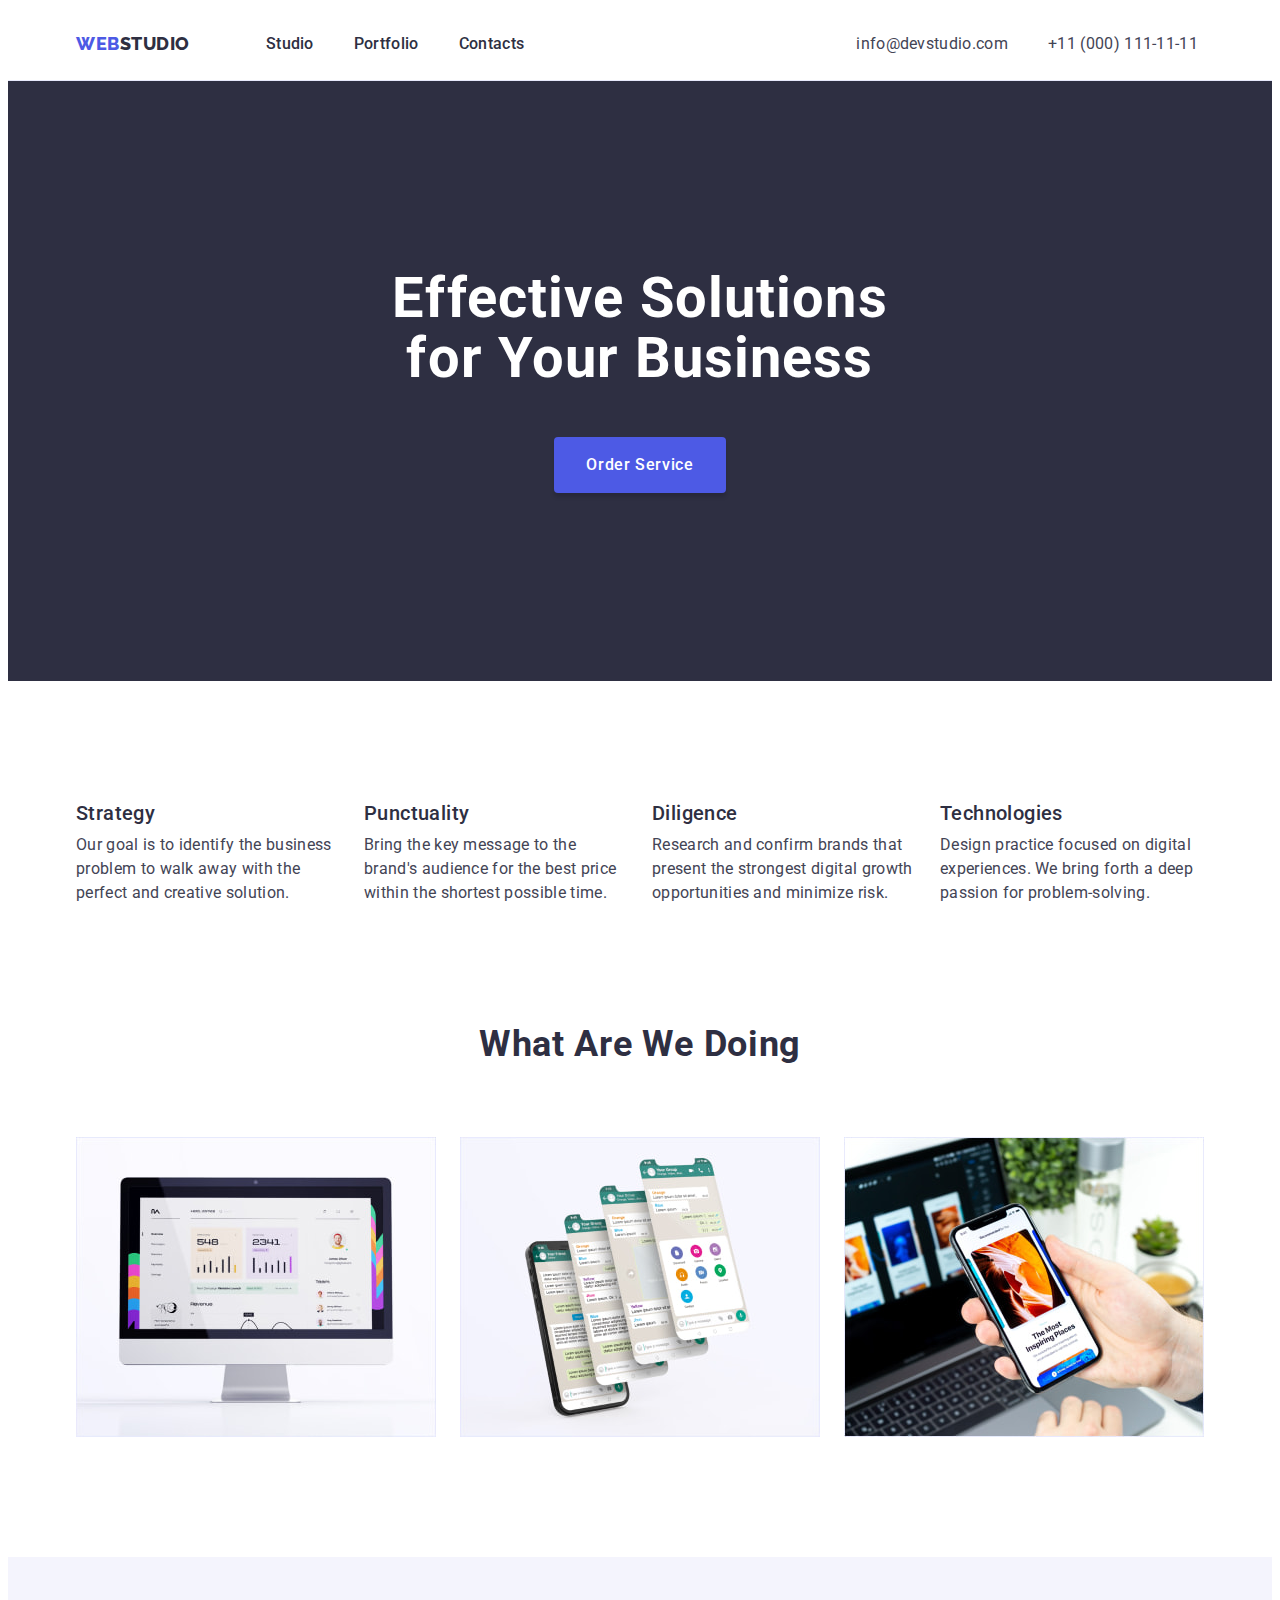
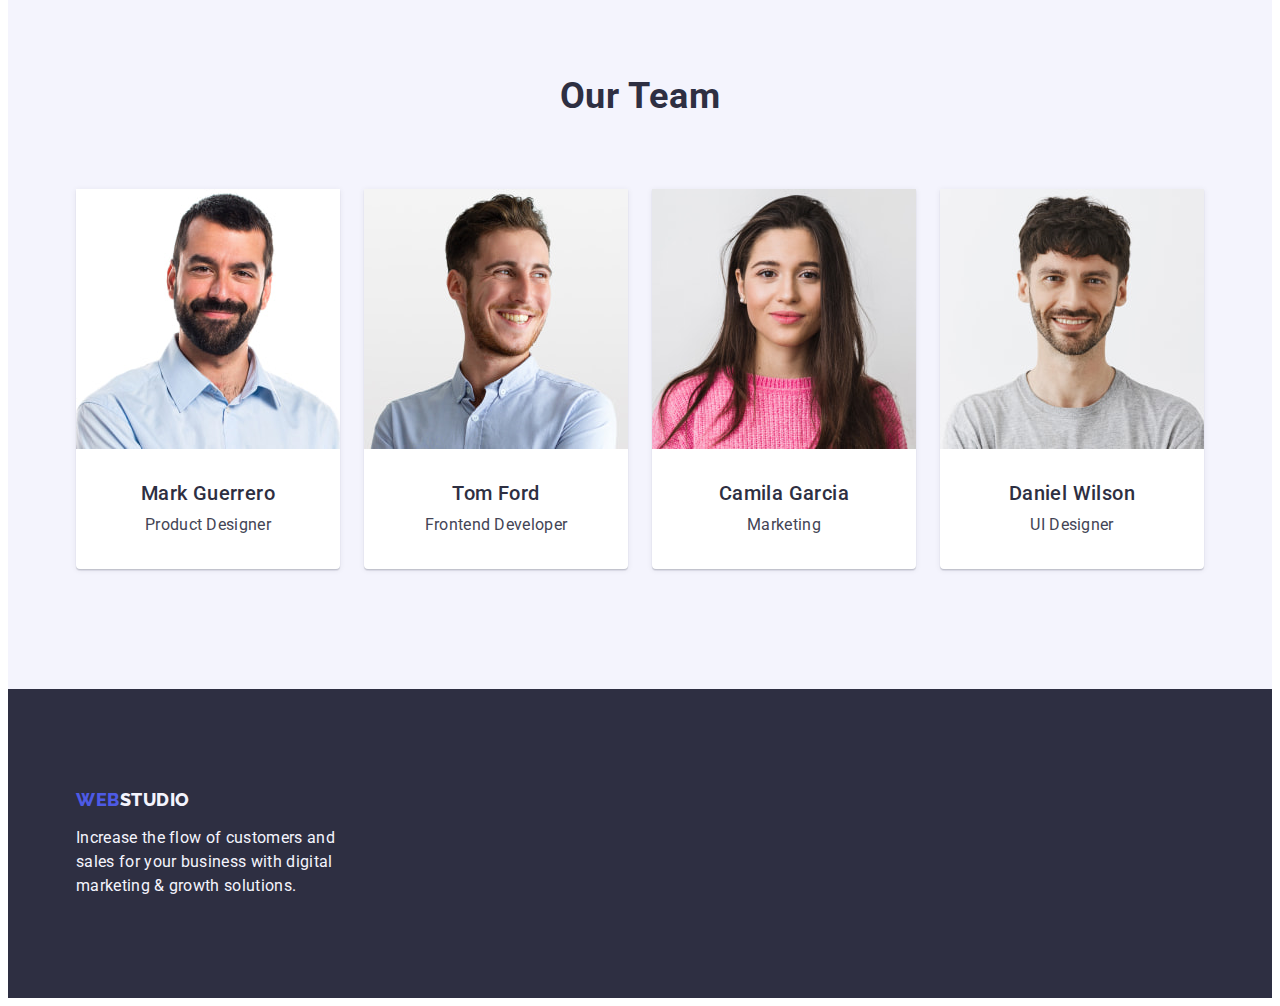
==== index.html @ 7fe871c6 "Initial commit" ====
<!DOCTYPE html>
<html lang="en">
  <head>
    <meta charset="UTF-8" />
    <meta http-equiv="X-UA-Compatible" content="IE=edge" />
    <meta name="viewport" content="width=device-width, initial-scale=1.0" />
    <title>Document</title>
    <!--Styles Fonts-->
    <link rel="preconnect" href="https://fonts.googleapis.com" />
    <link rel="preconnect" href="https://fonts.gstatic.com" crossorigin />
    <link
      href="https://fonts.googleapis.com/css2?family=Raleway:wght@800&family=Roboto:wght@400;500;700;900&display=swap"
      rel="stylesheet"
    />
    <!-- Normolize -->
    <link rel="stylesheet" href="https://cdnjs.cloudflare.com/ajax/libs/modern-normalize/1.1.0/modern-normalize.min.css" integrity="sha512-wpPYUAdjBVSE4KJnH1VR1HeZfpl1ub8YT/NKx4PuQ5NmX2tKuGu6U/JRp5y+Y8XG2tV+wKQpNHVUX03MfMFn9Q==" crossorigin="anonymous" referrerpolicy="no-referrer" />
    <!--Styles proect-->
    <link rel="stylesheet" href="./css/styles.css" />
  </head>
  <body>
    <!--Header section-->
    <header class="header">
      <div class="header-container container">
        <nav class="header-nav">
          <a class="logo-link link" href="./index.html">Web<span class="web-logo">Studio</span></a>
          <ul class="header-nav-list list">
            <li class="header-nav-iteam">
              <a class="header-link link" href="./index.html">Studio</a></li
            >
            <li class="header-nav-iteam">
              <a class="header-link link" href="./portfolio.html">Portfolio</a></li
            >
            <li class="header-nav-iteam">
              <a class="header-link link" href="">Contacts</a></li>
          </ul>
        </nav>
        <address class="header-address">
          <ul class="header-add-list list">
            <li class="header-add-link">
              <a class="header-add-mail link" href="mailto:info@devstudio.com">info@devstudio.com</a></li
            >
            <li class="header-add-link">
              <a class="header-add-mail link" href="tel:+110001111111">+11 (000) 111-11-11</a></li
            >
          </ul>
        </address>
      </div>
    </header>
    <main>
      <!--Hero section-->
      <section class="hero-st">
        <div class="hero-container container">
          <h1 class="hero-title">Effective Solutions for Your Business</h1>
          <button type="button" class="hero-btn">Order Service</button>
        </div>
      </section>
      <!--About section-->
      <section class="about">
        <div class="abaut-container container">
          <h2 class="about-title" hidden>section2</h2>
          <ul class="about-list list">
            <li class="about-list-iteam">
              <h3 class="about-title-main">Strategy</h3>
              <p class="about-tx"
                >Our goal is to identify the business problem to walk away with the perfect and
                creative solution.</p
              >
            </li>
            <li class="about-list-iteam">
              <h3 class="about-title-main">Punctuality</h3>
              <p class="about-tx"
                >Bring the key message to the brand's audience for the best price within the shortest
                possible time.</p
              >
            </li>
            <li class="about-list-iteam">
              <h3 class="about-title-main">Diligence</h3>
              <p class="about-tx"
                >Research and confirm brands that present the strongest digital growth opportunities
                and minimize risk.</p
              >
            </li>
            <li class="about-list-iteam">
              <h3 class="about-title-main">Technologies</h3>
              <p class="about-tx"
                >Design practice focused on digital experiences. We bring forth a deep passion for
                problem-solving.</p
              >
            </li>
          </ul>
        </div>
      </section>
      <!--Portfolio-->
      <section class="portfolio">
        <div class="portfolio-container container">
          <h2 class="portfolio-title">What are we doing</h2>
          <ul class="portfolio-list list">
            <li class="portfolio-list-iteam">
              <img
                class="portfolio-img"
                src="./images/whatarewedoing/img1.jpg"
                alt="desctop"
                width="360"
                height="300"
              />
            </li>
            <li class="portfolio-list-iteam">
              <img
                class="portfolio-img"
                src="./images/whatarewedoing/img2.jpg"
                alt="application"
                width="360"
                height="300"
              />
            </li>
            <li class="portfolio-list-iteam">
              <img
                class="portfolio-img"
                src="./images/whatarewedoing/img3.jpg"
                alt="smartphone"
                width="360"
                height="300"
              />
            </li>
          </ul>
        </div>
      </section>
      <!--Our Team section-->
      <section class="team">
        <div class="team-container container">
          <h2 class="team-title">Our Team</h2>
          <ul class="team-list list">
            <li class="team-list-iteam">
              <img
                class="team-img"
                src="./images/team/img1.jpg"
                alt="Product-Designer"
                width="264"
                height="260"
              />
              <div class="card-content">
                <h3 class="team-name">Mark Guerrero</h3>
                <p class="team-tx">Product Designer</p>
              </div>
            </li>
            <li class="team-list-iteam">
              <img
                class="team-img"
                src="./images/team/img2.jpg"
                alt="Frontend-Developer"
                width="264"
                height="260"
              />
              <div class="card-content">
                <h3 class="team-name">Tom Ford</h3>
                <p class="team-tx">Frontend Developer</p>
              </div>
            </li>
            <li class="team-list-iteam">
              <img
                class="team-img"
                src="./images/team/img3.jpg"
                alt="Marketing"
                width="264"
                height="260"
              />
              <div class="card-content">
                <h3 class="team-name">Camila Garcia</h3>
                <p class="team-tx">Marketing</p>
              </div>
            </li>
            <li class="team-list-iteam">
              <img
                class="team-img"
                src="./images/team/img4.jpg"
                alt="UI-Designer"
                width="264"
                height="260"
              />
              <div class="card-content">
                <h3 class="team-name">Daniel Wilson</h3>
                <p class="team-tx">UI Designer</p>
              </div>
            </li>
          </ul>
        </div>
      </section>
    </main>
    <!--Footer section-->
    <footer class="footer">
      <div class="footer-container container">
        <a class="logo-link-footer link " href="./index.html">Web<span class="footer-logo">Studio</span></a>
        <p class="footer-tx"
          >Increase the flow of customers and sales for your business with digital marketing & growth solutions.</p
        >
      </div>
    </footer>
  </body>
</html>
---- css/styles.css ----
:root {
    /* Color */
    --main-txt-cl: #434455;
    --background-cl: #FFFFFF;
    --link-cl: #2E2F42;
    --color-cloud: #f4f4fd;
    --logo-cl: #4D5AE5;
    --activ-cl: #404bbf;
    --hero-cl: #FFFFFF;
    /* Fonts */
    --main-ft: Roboto, sans-serif;
    --second-ft: Raleway, sans-serif;
}

/**
  |============================
  | Base style
  |============================
*/

html {
    box-sizing: border-box;
}

*,
*::before,
*::after {
  box-sizing: inherit;
}

body {
    font-family: var(--main-ft);
    font-size: 16px;
    line-height: 1.5;
    letter-spacing: 0.2em;
    color: var(--main-txt-cl);
    background-color: var(--background-cl);
}

/* reset start */

h1,h2,h3,h4,h5,h6,p {
    margin: 0;
}

img {
    display: block;
}

.link {
    text-decoration: none;
}
.list {
    list-style: none;
    padding: 0;
    margin: 0;
}
button {
    cursor: pointer;
}

.container {
    width: 1158px;
    padding-left: 15px;
    padding-right: 15px;
    margin: 0 auto;
}
/**
  |============================
  | Header
  |============================
*/

.header {
    background-color: #FFFFFF;
    border-bottom: 1px solid #e7e9fc;
}
.logo-link {
    font-family: var(--second-ft);
    font-style: normal;
    font-weight: 800;
    font-size: 18px;
    line-height: 1.17;
    align-items: center;
    letter-spacing: 0.03em;
    text-transform: uppercase;
    color: var(--logo-cl);
    margin-right: 76px;
}

.web-logo {
    font-family: var(--second-ft);
    font-style: normal;
    font-weight: 800;
    font-size: 18px;
    line-height: 1.17;
    align-items: center;
    letter-spacing: 0.03em;
    text-transform: uppercase;
    color: var(--link-cl);
}

.header-nav {
    display: flex;
    align-items: center;
}

.header-nav-list {
    display: flex;
    align-items: center;
    margin-right: 332px;
}

.header-link {
    font-family: var(--main-ft);
    font-style: normal;
    font-weight: 500;
    font-size: 16px;
    line-height: 1.5;
    letter-spacing: 0.02em;
    color: var(--link-cl);
    display: flex;
    padding-top: 24px;
    padding-bottom: 24px;
}

.header-address {
    font-style: normal;
}

.header-link:hover,
.header-link:focus {
    color: var(--activ-cl);
}

.header-add-mail {
    font-style: normal;
    font-weight: 400;
    font-size: 16px;
    letter-spacing: 0.02em;
    line-height: 1.5;
    color: var(--main-txt-cl);
}

.header-add-mail:hover,
.header-add-mail:focus {
    color: var(--activ-cl);
}

.header-container {
    display: flex;
    align-items: center;
}

.header-add-list {
    display: flex;
    margin: 0px;
    padding: 0px;
}

.header-nav-list .header-nav-iteam:not(:last-child) {
    margin-right: 40px;
}
.header-add-list .header-add-link:not(:last-child) {
    margin-right: 40px;
  }
/**
  |============================
  | Hero
  |============================
*/

.hero-st {
    background-color: var(--link-cl);
    height: 600px;
    margin: 0px;
    padding-top: 188px;
    padding-bottom: 188px;
}

.hero-title {
    font-size: 56px;
    line-height: 1.07;
    text-align: center;
    letter-spacing: 0.02em;
    color: var(--hero-cl);

    max-width: 496px;
    margin-top: 0px;
    margin-right: auto;
    margin-bottom: 48px;
    margin-left: auto;
}

.hero-btn {
    background-color: var(--logo-cl);
    font-family: var(--main-ft);
    font-weight: 500;
    font-size: 16px;
    line-height: 1.5;
    letter-spacing: 0.04em;
    color: var(--hero-cl);
    cursor: pointer;

    display: block;
    min-width: 169px;
    padding: 16px 32px;
    box-shadow: 0px 4px 4px rgba(0, 0, 0, 0.15);
    border-radius: 4px;
    border: none;
    margin-right: auto;
    margin-left: auto;
}

.hero-btn:hover,
.hero-btn:focus {
    color: var(--hero-cl);
    background-color: var(--activ-cl);
}

/**
  |============================
  | About
  |============================
*/

.about {
    padding-top: 120px;
    padding-bottom: 120px;
}
.about-list {
    display: flex;
    margin-top: 0px;
    margin-bottom: 0px;
    padding: 0px;
}
.about-list-iteam {
    width: 264px;
}
.about-list-iteam:not(:last-child) {
    margin-right: 24px;
}
.about-title-main {
    font-weight: 500;
    font-size: 20px;
    line-height: 1.2;
    letter-spacing: 0.02em;
    color: var(--link-cl);
    margin-bottom: 8px
}

.about-tx {
    line-height: 1.5;
    letter-spacing: 0.02em;
}

/**
  |============================
  | Portfolio
  |============================
*/

.portfolio {
    padding-bottom: 120px;
}

.portfolio-list {
    display: flex;
}

.portfolio-title {
    font-size: 36px;
    line-height: 1.11;
    text-align: center;
    letter-spacing: 0.02em;
    color: var(--link-cl);
    text-transform: capitalize;

    margin-right: auto;
    margin-bottom: 72px;
    margin-left: auto;
}

.portfolio-list .portfolio-list-iteam:not(:last-child) {
    margin-right: 24px;
  }

/**
  |============================
  | Team
  |============================
*/

.team {
    background-color: var(--color-cloud);
    padding-top: 120px;
    padding-bottom: 120px;
}

.team-list {
    display: flex;
}
.team-title {
    font-size: 36px;
    line-height: 1.11;
    text-align: center;
    letter-spacing: 0.02em;
    text-transform: capitalize;
    color: var(--link-cl);
    margin-right: auto;
    margin-bottom: 72px;
    margin-left: auto;
}

.team-list-iteam {
    background-color: var(--background-cl);
    width: 264px;
    box-shadow: 0px 1px 6px rgba(46, 47, 66, 0.08), 0px 1px 1px rgba(46, 47, 66, 0.16), 0px 2px 1px rgba(46, 47, 66, 0.08);
    border-radius: 0px 0px 4px 4px;
}

.team-list .team-list-iteam:not(:last-child) {
    margin-right: 24px;
  }

.team-name {
    font-size: 20px;
    line-height: 1.2;
    font-weight: 500;
    text-align:center;
    letter-spacing: 0.02em;
    color: var(--link-cl);
    margin-bottom: 8px;
}

.team-tx {
    letter-spacing: 0.02em;
    line-height: 1.5;
    text-align: center;
}

.card-content {
    flex-direction: column;
    justify-content: center;
    align-items: center;
    padding: 32px 16px;
    gap: 8px;
}
/**
  |============================
  | Footer
  |============================
*/
.logo-link-footer {
    font-family: var(--second-ft);
    font-style: normal;
    font-weight: 800;
    font-size: 18px;
    line-height: 1.17;
    align-items: center;
    letter-spacing: 0.03em;
    text-transform: uppercase;
    color: var(--logo-cl);
    
    margin-bottom: 16px;
    display: inline-block;
}

.footer {
    background-color: var(--link-cl);
    color: var(--color-cloud);
    padding-top: 100px;
    padding-bottom: 100px;
}
.footer-logo {
    color: var(--color-cloud);
}

.footer-tx {
    font-weight: 400;
    letter-spacing: 0.02em;
    width: 264px;
}

/**
  |============================
  | Portfolio second page
  |============================
*/

/* Filter section */

.filter-st {
    padding-top: 96px;
    padding-bottom: 120px;
}

.bt-list {
    display: flex;
    justify-content: center;
    margin-bottom: 72px;
}

.bt-list .filter-bt-iteam:not(:last-child) {
    margin-right: 24px;
}
.filter-bt {
    font-family: var(--main-ft);
    font-weight: 500;
    font-size: 16px;
    line-height: 1.5;
    text-align: center;
    letter-spacing: 0.04em;
    color: var(--logo-cl);
    background-color: var(--color-cloud);
    cursor: pointer;

    border: 1px solid #E7E9FC;
    border-radius: 4px;
    padding: 12px 24px;
}

.filter-bt:hover,
.filter-bt:focus {
    color: var(--background-cl);
    background-color: var(--activ-cl);
    border: 1px solid transparent;
}

/* Portfoilio section */

.portfolio-title-two {
    font-weight: 500;
    font-size: 20px;
    line-height: 1.2;
    letter-spacing: 0.02em;
    color: var(--link-cl);
    margin-bottom: 8px;
}

.portfolio-tx-two {
    color: var(--main-txt-cl);
    line-height: 1.5;
    letter-spacing: 0.02em;
    margin-bottom: 0px;
}
.portf-list .portf-iteam {
    text-decoration: none;
    list-style: none;
}
.portf-list {
    display: flex;
    flex-wrap: wrap;
}
.portf-list-iteam {
    margin-right: 24px;
    margin-bottom: 48px;
}
.portf-list-iteam:nth-child(3n) {
    margin-right: 0px;
}
.portf-list-iteam:nth-last-child(-n + 3) {
    margin-bottom: 0px;
}
.portfolio-card-tx {
    padding: 32px 16px;
    border: 1px solid #e7e9fc;
    border-top: none;
}
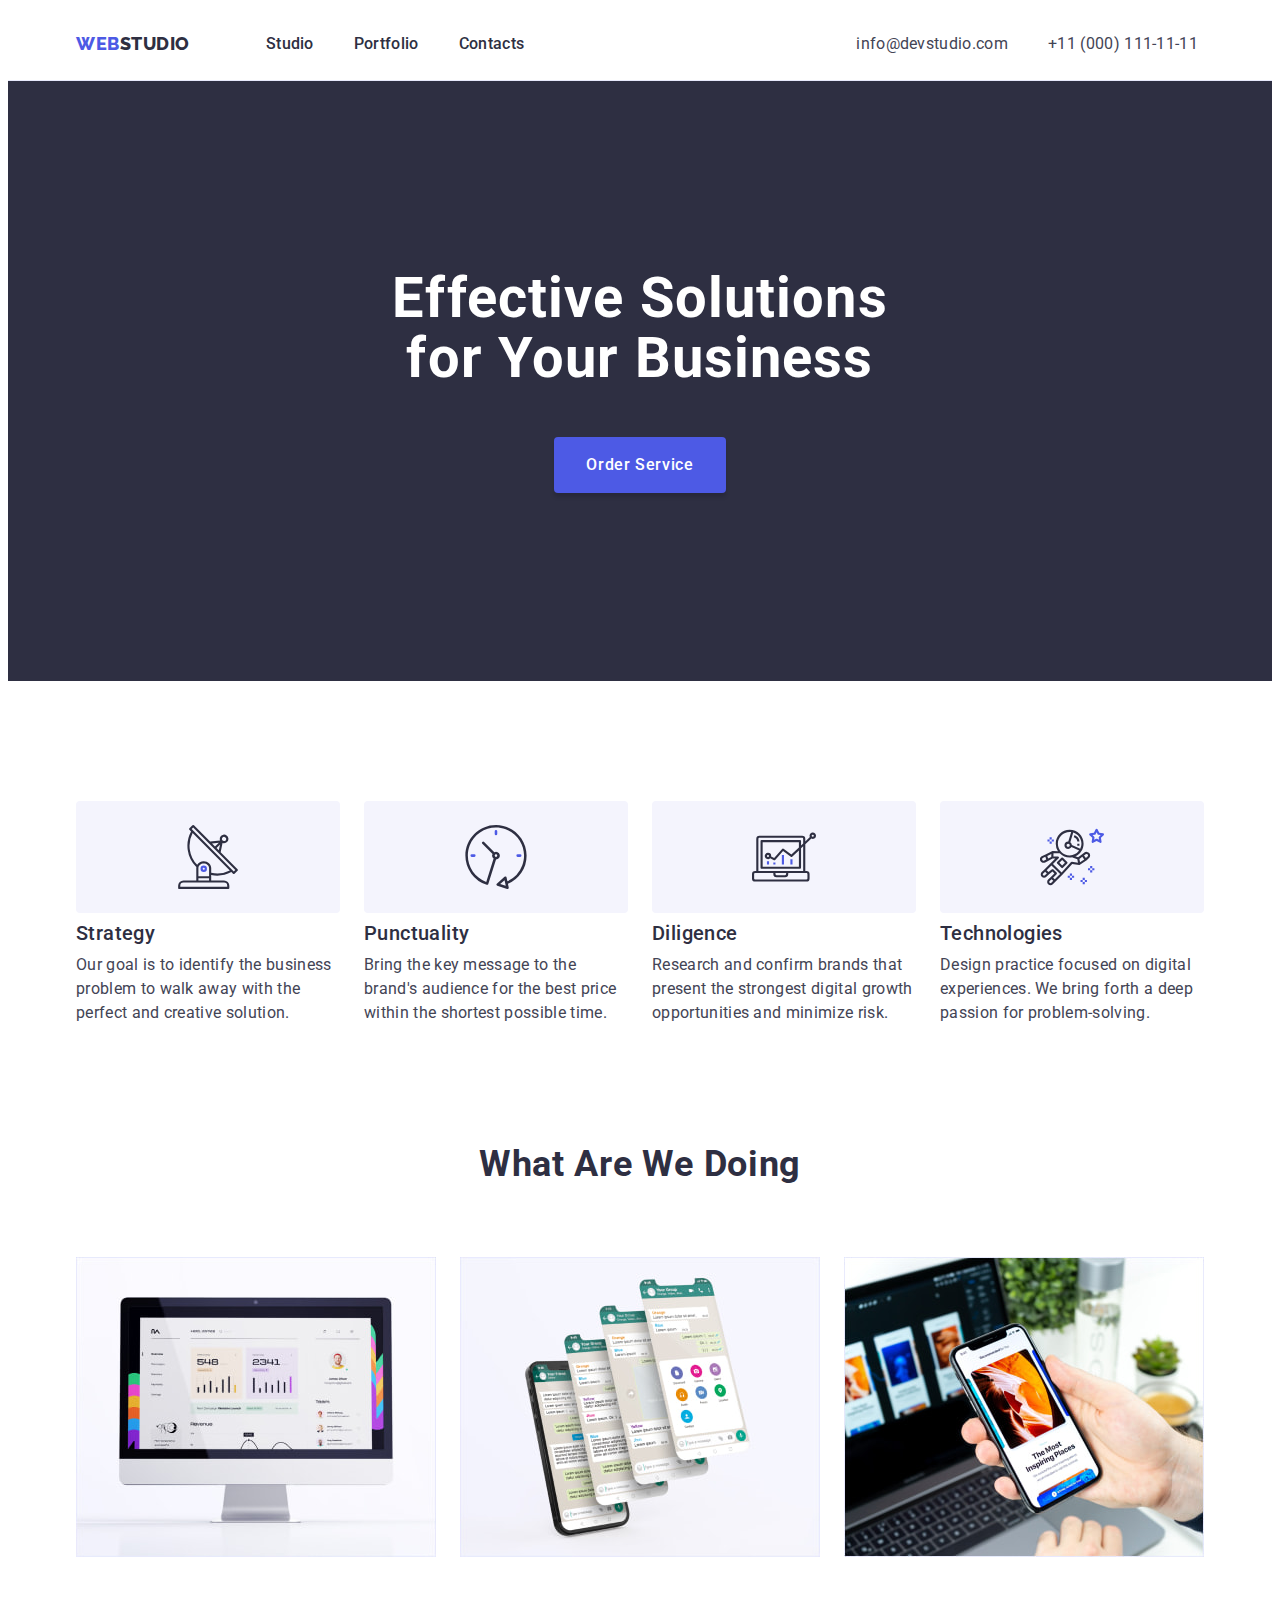
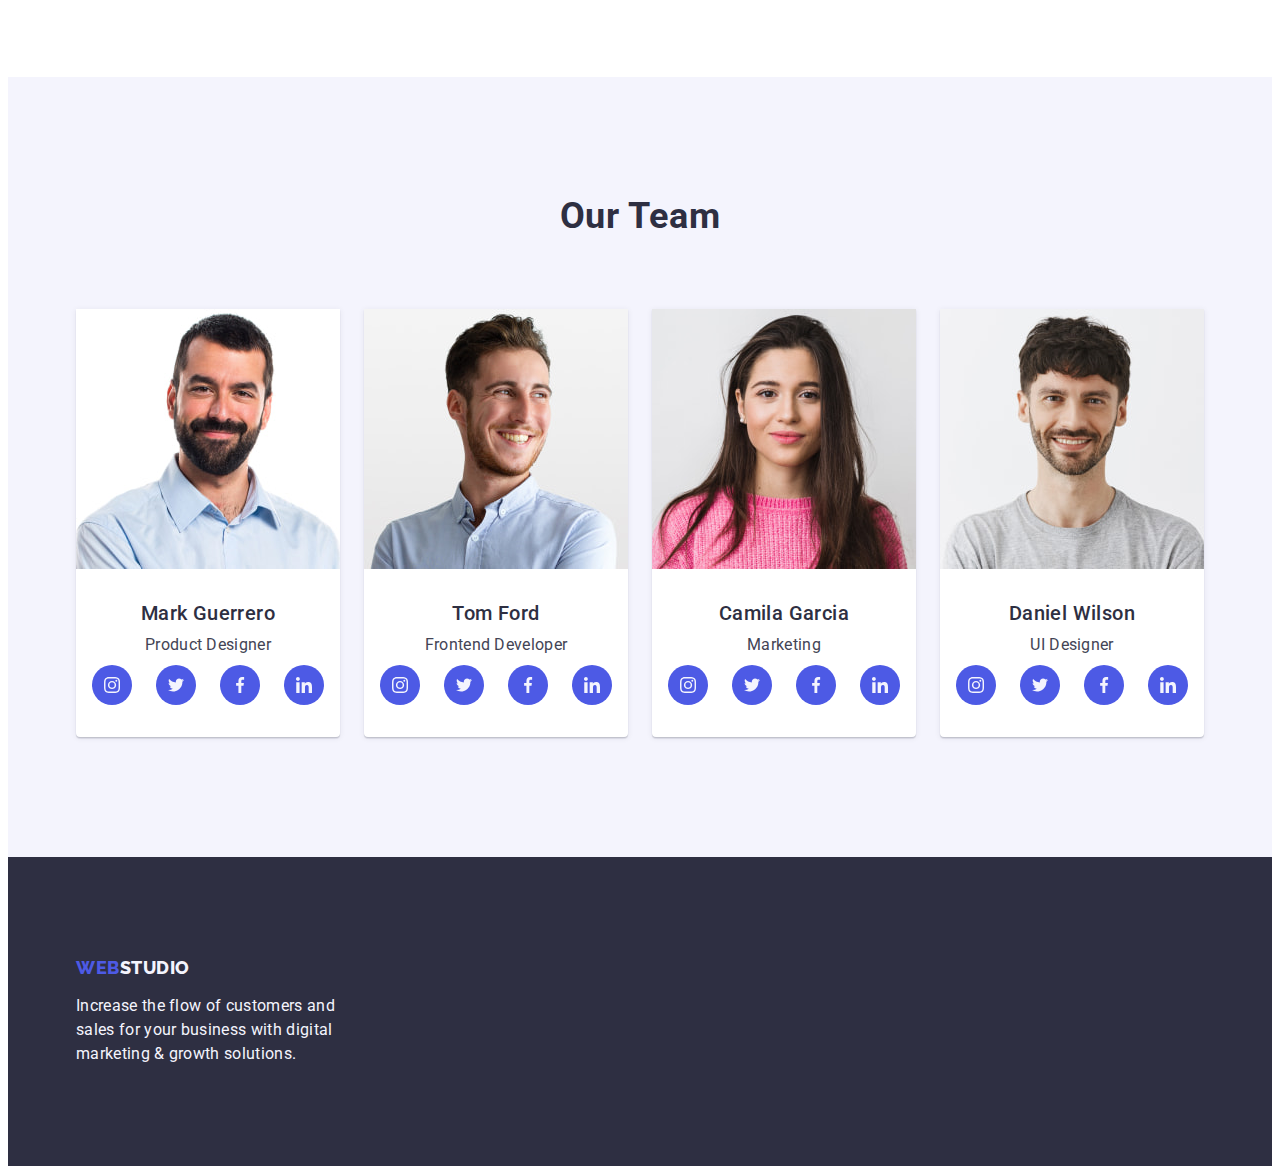
==== commit cd004d4e: "com1" ====
--- a/index.html
+++ b/index.html
@@ -13,7 +13,13 @@
       rel="stylesheet"
     />
     <!-- Normolize -->
-    <link rel="stylesheet" href="https://cdnjs.cloudflare.com/ajax/libs/modern-normalize/1.1.0/modern-normalize.min.css" integrity="sha512-wpPYUAdjBVSE4KJnH1VR1HeZfpl1ub8YT/NKx4PuQ5NmX2tKuGu6U/JRp5y+Y8XG2tV+wKQpNHVUX03MfMFn9Q==" crossorigin="anonymous" referrerpolicy="no-referrer" />
+    <link
+      rel="stylesheet"
+      href="https://cdnjs.cloudflare.com/ajax/libs/modern-normalize/1.1.0/modern-normalize.min.css"
+      integrity="sha512-wpPYUAdjBVSE4KJnH1VR1HeZfpl1ub8YT/NKx4PuQ5NmX2tKuGu6U/JRp5y+Y8XG2tV+wKQpNHVUX03MfMFn9Q=="
+      crossorigin="anonymous"
+      referrerpolicy="no-referrer"
+    />
     <!--Styles proect-->
     <link rel="stylesheet" href="./css/styles.css" />
   </head>
@@ -30,14 +36,15 @@
             <li class="header-nav-iteam">
               <a class="header-link link" href="./portfolio.html">Portfolio</a></li
             >
-            <li class="header-nav-iteam">
-              <a class="header-link link" href="">Contacts</a></li>
+            <li class="header-nav-iteam"> <a class="header-link link" href="">Contacts</a></li>
           </ul>
         </nav>
         <address class="header-address">
           <ul class="header-add-list list">
             <li class="header-add-link">
-              <a class="header-add-mail link" href="mailto:info@devstudio.com">info@devstudio.com</a></li
+              <a class="header-add-mail link" href="mailto:info@devstudio.com"
+                >info@devstudio.com</a
+              ></li
             >
             <li class="header-add-link">
               <a class="header-add-mail link" href="tel:+110001111111">+11 (000) 111-11-11</a></li
@@ -60,6 +67,11 @@
           <h2 class="about-title" hidden>section2</h2>
           <ul class="about-list list">
             <li class="about-list-iteam">
+              <div class="about-icon-conteiner">
+                <svg class="about-icon" width="64" height="64">
+                  <use href="./images/icons.svg#icon-antenna"></use>
+                </svg>
+              </div>
               <h3 class="about-title-main">Strategy</h3>
               <p class="about-tx"
                 >Our goal is to identify the business problem to walk away with the perfect and
@@ -67,13 +79,23 @@
               >
             </li>
             <li class="about-list-iteam">
+              <div class="about-icon-conteiner">
+                <svg class="about-icon" width="64" height="64">
+                  <use href="./images/icons.svg#icon-clock"></use>
+                </svg>
+              </div>
               <h3 class="about-title-main">Punctuality</h3>
               <p class="about-tx"
-                >Bring the key message to the brand's audience for the best price within the shortest
-                possible time.</p
+                >Bring the key message to the brand's audience for the best price within the
+                shortest possible time.</p
               >
             </li>
             <li class="about-list-iteam">
+              <div class="about-icon-conteiner">
+                <svg class="about-icon" width="64" height="64">
+                  <use href="./images/icons.svg#icon-diagram"></use>
+                </svg>
+              </div>
               <h3 class="about-title-main">Diligence</h3>
               <p class="about-tx"
                 >Research and confirm brands that present the strongest digital growth opportunities
@@ -81,6 +103,11 @@
               >
             </li>
             <li class="about-list-iteam">
+              <div class="about-icon-conteiner">
+                <svg class="about-icon" width="64" height="64">
+                  <use href="./images/icons.svg#icon-astronaut"></use>
+                </svg>
+              </div>
               <h3 class="about-title-main">Technologies</h3>
               <p class="about-tx"
                 >Design practice focused on digital experiences. We bring forth a deep passion for
@@ -141,6 +168,60 @@
               <div class="card-content">
                 <h3 class="team-name">Mark Guerrero</h3>
                 <p class="team-tx">Product Designer</p>
+                <ul class="socials list">
+                  <li class="socials-iteam">
+                    <a
+                      class="socials-link link"
+                      href=""
+                      target="_blank"
+                      rel="noopener noreferrer"
+                      aria-label="Instagram icon"
+                    >
+                      <svg class="socials-icon" width="16" height="16">
+                        <use href="./images/icons.svg#icon-instagram"></use>
+                      </svg>
+                    </a>
+                  </li>
+                  <li class="socials-iteam">
+                    <a
+                      class="socials-link link"
+                      href=""
+                      target="_blank"
+                      rel="noopener noreferrer"
+                      aria-label="Twitter icon"
+                    >
+                      <svg class="socials-icon" width="16" height="16">
+                        <use href="./images/icons.svg#icon-twitter"></use>
+                      </svg>
+                    </a>
+                  </li>
+                  <li class="socials-iteam">
+                    <a
+                      class="socials-link link"
+                      href=""
+                      target="_blank"
+                      rel="noopener noreferrer"
+                      aria-label="Facebook icon"
+                    >
+                      <svg class="socials-icon" width="16" height="16">
+                        <use href="./images/icons.svg#icon-facebook"></use>
+                      </svg>
+                    </a>
+                  </li>
+                  <li class="socials-iteam">
+                    <a
+                      class="socials-link link"
+                      href=""
+                      target="_blank"
+                      rel="noopener noreferrer"
+                      aria-label="Linkedin icon"
+                    >
+                      <svg class="socials-icon" width="16" height="16">
+                        <use href="./images/icons.svg#icon-linkedin"></use>
+                      </svg>
+                    </a>
+                  </li>
+                </ul>
               </div>
             </li>
             <li class="team-list-iteam">
@@ -154,6 +235,60 @@
               <div class="card-content">
                 <h3 class="team-name">Tom Ford</h3>
                 <p class="team-tx">Frontend Developer</p>
+                <ul class="socials list">
+                  <li class="socials-iteam">
+                    <a
+                      class="socials-link link"
+                      href=""
+                      target="_blank"
+                      rel="noopener noreferrer"
+                      aria-label="Instagram icon"
+                    >
+                      <svg class="socials-icon" width="16" height="16">
+                        <use href="./images/icons.svg#icon-instagram"></use>
+                      </svg>
+                    </a>
+                  </li>
+                  <li class="socials-iteam">
+                    <a
+                      class="socials-link link"
+                      href=""
+                      target="_blank"
+                      rel="noopener noreferrer"
+                      aria-label="Twitter icon"
+                    >
+                      <svg class="socials-icon" width="16" height="16">
+                        <use href="./images/icons.svg#icon-twitter"></use>
+                      </svg>
+                    </a>
+                  </li>
+                  <li class="socials-iteam">
+                    <a
+                      class="socials-link link"
+                      href=""
+                      target="_blank"
+                      rel="noopener noreferrer"
+                      aria-label="Facebook icon"
+                    >
+                      <svg class="socials-icon" width="16" height="16">
+                        <use href="./images/icons.svg#icon-facebook"></use>
+                      </svg>
+                    </a>
+                  </li>
+                  <li class="socials-iteam">
+                    <a
+                      class="socials-link link"
+                      href=""
+                      target="_blank"
+                      rel="noopener noreferrer"
+                      aria-label="Linkedin icon"
+                    >
+                      <svg class="socials-icon" width="16" height="16">
+                        <use href="./images/icons.svg#icon-linkedin"></use>
+                      </svg>
+                    </a>
+                  </li>
+                </ul>
               </div>
             </li>
             <li class="team-list-iteam">
@@ -167,6 +302,60 @@
               <div class="card-content">
                 <h3 class="team-name">Camila Garcia</h3>
                 <p class="team-tx">Marketing</p>
+                <ul class="socials list">
+                  <li class="socials-iteam">
+                    <a
+                      class="socials-link link"
+                      href=""
+                      target="_blank"
+                      rel="noopener noreferrer"
+                      aria-label="Instagram icon"
+                    >
+                      <svg class="socials-icon" width="16" height="16">
+                        <use href="./images/icons.svg#icon-instagram"></use>
+                      </svg>
+                    </a>
+                  </li>
+                  <li class="socials-iteam">
+                    <a
+                      class="socials-link link"
+                      href=""
+                      target="_blank"
+                      rel="noopener noreferrer"
+                      aria-label="Twitter icon"
+                    >
+                      <svg class="socials-icon" width="16" height="16">
+                        <use href="./images/icons.svg#icon-twitter"></use>
+                      </svg>
+                    </a>
+                  </li>
+                  <li class="socials-iteam">
+                    <a
+                      class="socials-link link"
+                      href=""
+                      target="_blank"
+                      rel="noopener noreferrer"
+                      aria-label="Facebook icon"
+                    >
+                      <svg class="socials-icon" width="16" height="16">
+                        <use href="./images/icons.svg#icon-facebook"></use>
+                      </svg>
+                    </a>
+                  </li>
+                  <li class="socials-iteam">
+                    <a
+                      class="socials-link link"
+                      href=""
+                      target="_blank"
+                      rel="noopener noreferrer"
+                      aria-label="Linkedin icon"
+                    >
+                      <svg class="socials-icon" width="16" height="16">
+                        <use href="./images/icons.svg#icon-linkedin"></use>
+                      </svg>
+                    </a>
+                  </li>
+                </ul>
               </div>
             </li>
             <li class="team-list-iteam">
@@ -180,6 +369,60 @@
               <div class="card-content">
                 <h3 class="team-name">Daniel Wilson</h3>
                 <p class="team-tx">UI Designer</p>
+                <ul class="socials list">
+                  <li class="socials-iteam">
+                    <a
+                      class="socials-link link"
+                      href=""
+                      target="_blank"
+                      rel="noopener noreferrer"
+                      aria-label="Instagram icon"
+                    >
+                      <svg class="socials-icon" width="16" height="16">
+                        <use href="./images/icons.svg#icon-instagram"></use>
+                      </svg>
+                    </a>
+                  </li>
+                  <li class="socials-iteam">
+                    <a
+                      class="socials-link link"
+                      href=""
+                      target="_blank"
+                      rel="noopener noreferrer"
+                      aria-label="Twitter icon"
+                    >
+                      <svg class="socials-icon" width="16" height="16">
+                        <use href="./images/icons.svg#icon-twitter"></use>
+                      </svg>
+                    </a>
+                  </li>
+                  <li class="socials-iteam">
+                    <a
+                      class="socials-link link"
+                      href=""
+                      target="_blank"
+                      rel="noopener noreferrer"
+                      aria-label="Facebook icon"
+                    >
+                      <svg class="socials-icon" width="16" height="16">
+                        <use href="./images/icons.svg#icon-facebook"></use>
+                      </svg>
+                    </a>
+                  </li>
+                  <li class="socials-iteam">
+                    <a
+                      class="socials-link link"
+                      href=""
+                      target="_blank"
+                      rel="noopener noreferrer"
+                      aria-label="Linkedin icon"
+                    >
+                      <svg class="socials-icon" width="16" height="16">
+                        <use href="./images/icons.svg#icon-linkedin"></use>
+                      </svg>
+                    </a>
+                  </li>
+                </ul>
               </div>
             </li>
           </ul>
@@ -189,9 +432,12 @@
     <!--Footer section-->
     <footer class="footer">
       <div class="footer-container container">
-        <a class="logo-link-footer link " href="./index.html">Web<span class="footer-logo">Studio</span></a>
+        <a class="logo-link-footer link" href="./index.html"
+          >Web<span class="footer-logo">Studio</span></a
+        >
         <p class="footer-tx"
-          >Increase the flow of customers and sales for your business with digital marketing & growth solutions.</p
+          >Increase the flow of customers and sales for your business with digital marketing &
+          growth solutions.</p
         >
       </div>
     </footer>
--- a/css/styles.css
+++ b/css/styles.css
@@ -253,6 +253,16 @@
     line-height: 1.5;
     letter-spacing: 0.02em;
 }
+/* About icons */
+.about-icon-conteiner{
+    display: flex;
+    justify-content: center;
+    align-items: center;
+    background-color: var(--color-cloud);
+    margin-bottom: 8px;
+    height: 112px;
+    border-radius: 4px;
+}
 
 /**
   |============================
@@ -337,6 +347,7 @@
     letter-spacing: 0.02em;
     line-height: 1.5;
     text-align: center;
+    margin-bottom: 8px;
 }
 
 .card-content {
@@ -345,6 +356,36 @@
     align-items: center;
     padding: 32px 16px;
     gap: 8px;
+}
+/* Social icons */
+.socials{
+    display: flex;
+    justify-content: center;
+    align-items: center;
+    gap: 24px;
+    padding: 0;
+}
+.socials-iteam {
+}
+.socials-link {
+    display: flex;
+    justify-content: center;
+    align-items: center;
+    width: 40px;
+    height: 40px;
+    border-radius: 50%;
+
+    background-color: var(--logo-cl);
+}
+.socials-icon {
+    fill: var(--color-cloud);
+}
+.socials-link:hover {
+    background-color: var(--activ-cl);
+}
+
+.socials-link:focus {
+    background-color: var(--activ-cl);
 }
 /**
   |============================
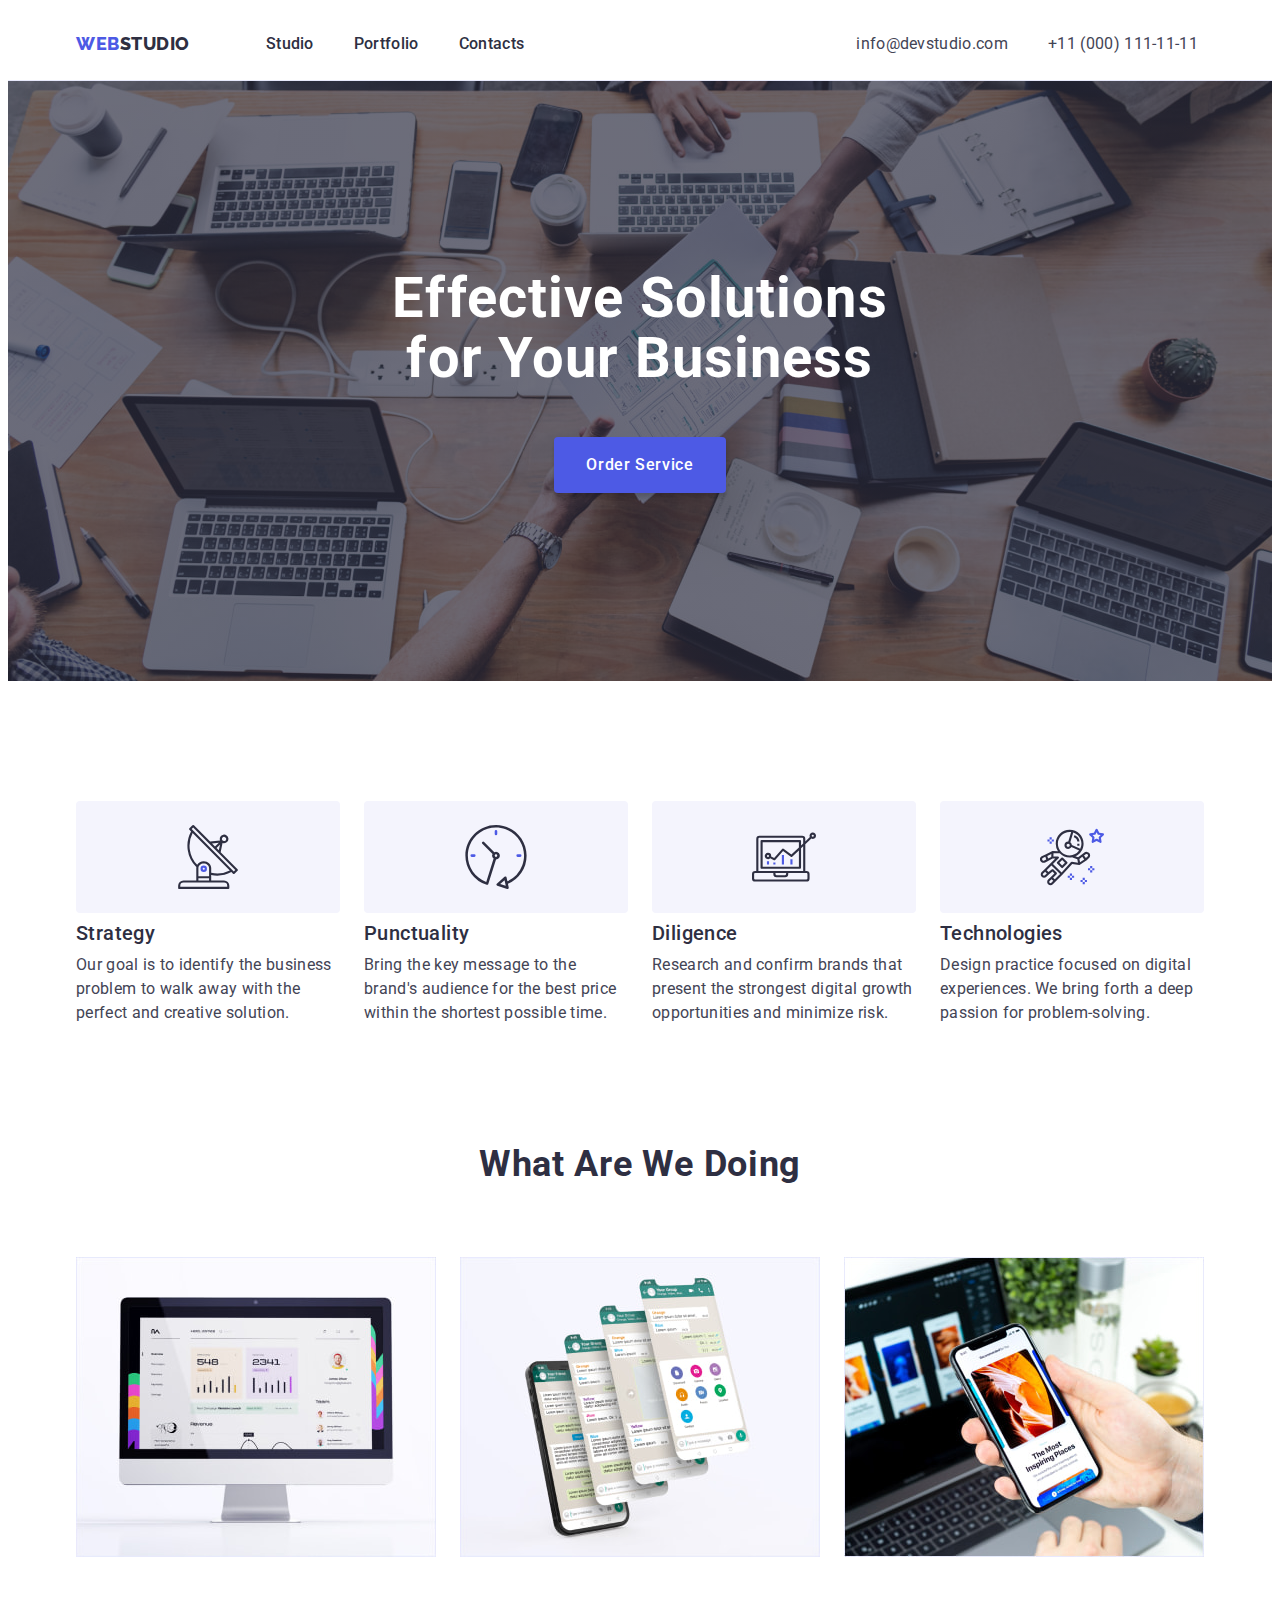
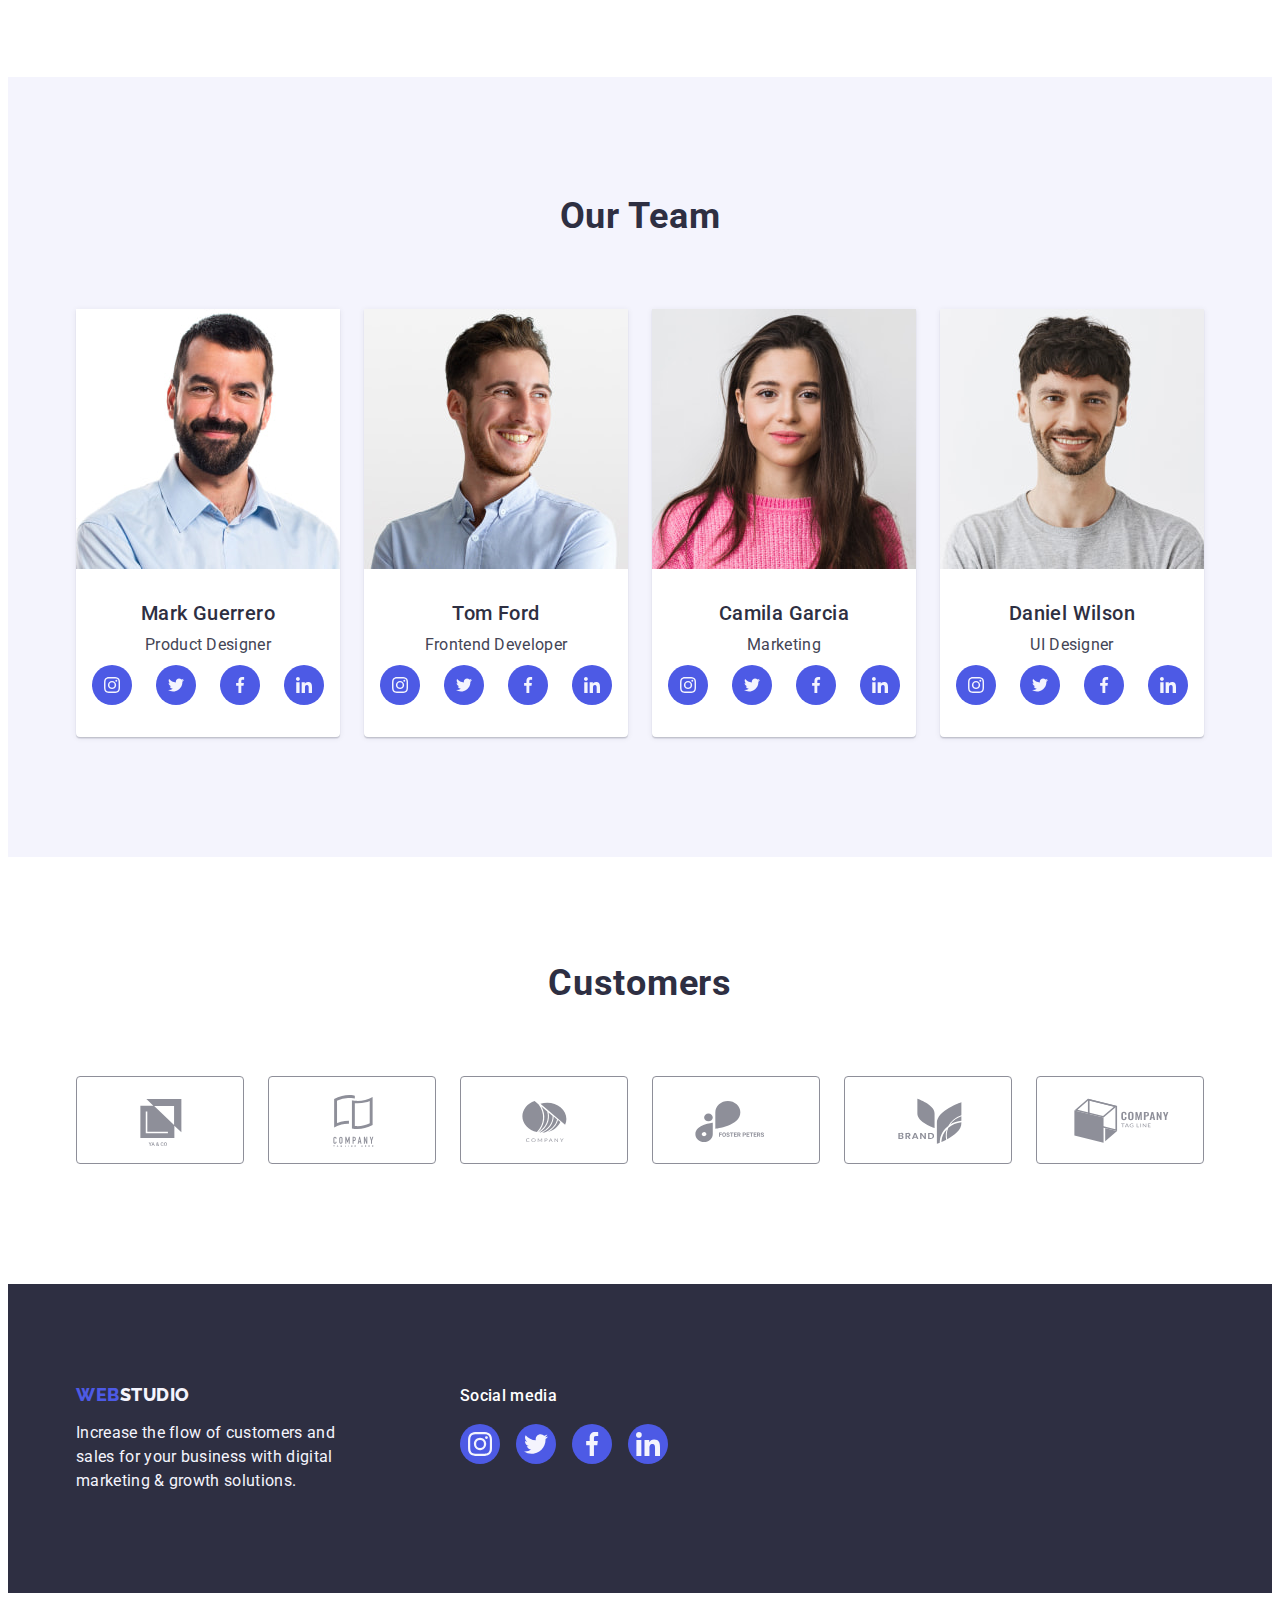
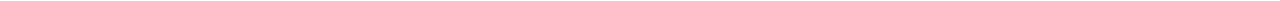
==== commit b1900446: "com2" ====
--- a/index.html
+++ b/index.html
@@ -428,17 +428,122 @@
           </ul>
         </div>
       </section>
+      <!-- Customers -->
+      <section class="customers">
+        <div class="customers-container container">
+          <h2 class="team-title">Customers</h2>
+          <ul class="customers-list list">
+            <li class="customers-iteam">
+              <a class="customers-link link" href="">
+                <svg class="customers-icon" width="104" height="56">
+                  <use href="./images/icons.svg#icon-Logo"></use>
+                </svg>
+              </a>
+            </li>
+            <li class="customers-iteam">
+              <a class="customers-link link" href="">
+                <svg class="customers-icon" width="104" height="56">
+                  <use href="./images/icons.svg#icon-Logo1"></use>
+                </svg>
+              </a>
+            </li>
+            <li class="customers-iteam">
+              <a class="customers-link link" href="">
+                <svg class="customers-icon" width="104" height="56">
+                  <use href="./images/icons.svg#icon-Logo2"></use>
+                </svg>
+              </a>
+            </li>
+            <li class="customers-iteam">
+              <a class="customers-link link" href="">
+                <svg class="customers-icon" width="104" height="56">
+                  <use href="./images/icons.svg#icon-Logo3"></use>
+                </svg>
+              </a>
+            </li>
+            <li class="customers-iteam">
+              <a class="customers-link link" href="">
+                <svg class="customers-icon" width="104" height="56">
+                  <use href="./images/icons.svg#icon-Logo4"></use>
+                </svg>
+              </a>
+            </li>
+            <li class="customers-iteam">
+              <a class="customers-link link" href="">
+                <svg class="customers-icon" width="104" height="56">
+                  <use href="./images/icons.svg#icon-Logo5"></use>
+                </svg>
+              </a>
+            </li>
+          </ul>
+        </div>
+      </section>
     </main>
     <!--Footer section-->
     <footer class="footer">
       <div class="footer-container container">
-        <a class="logo-link-footer link" href="./index.html"
-          >Web<span class="footer-logo">Studio</span></a
-        >
-        <p class="footer-tx"
-          >Increase the flow of customers and sales for your business with digital marketing &
-          growth solutions.</p
-        >
+        <div class="footer-left">
+          <a class="logo-link-footer link" href="./index.html"
+            >Web<span class="footer-logo">Studio</span></a
+          >
+          <p class="footer-tx"
+            >Increase the flow of customers and sales for your business with digital marketing &
+            growth solutions.</p
+          >
+        </div>
+        <div class="footer-social">
+          <p class="footer-social-tx">Social media</p>
+          <ul class="footer-social-list list">
+            <li class="footer-social-iteam">
+              <a
+                class="footer-social-link link"
+                href=""
+                target="_blank"
+                rel="noopener noreferrer"
+                aria-label="Instagram icon"
+              >
+                <svg class="footer-social-icon" width="24" height="24">
+                  <use href="./images/icons.svg#icon-instagram"></use></svg
+              ></a>
+            </li>
+            <li class="footer-social-iteam">
+              <a
+                class="footer-social-link link"
+                href=""
+                target="_blank"
+                rel="noopener noreferrer"
+                aria-label="Twitter icon"
+              >
+                <svg class="footer-social-icon" width="24" height="24">
+                  <use href="./images/icons.svg#icon-twitter"></use></svg
+              ></a>
+            </li>
+            <li class="footer-social-iteam">
+              <a
+                class="footer-social-link link"
+                href=""
+                target="_blank"
+                rel="noopener noreferrer"
+                aria-label="Facebook icon"
+              >
+                <svg class="footer-social-icon" width="24" height="24">
+                  <use href="./images/icons.svg#icon-facebook"></use></svg
+              ></a>
+            </li>
+            <li class="footer-social-iteam">
+              <a
+                class="footer-social-link link"
+                href=""
+                target="_blank"
+                rel="noopener noreferrer"
+                aria-label="Linkedin icon"
+              >
+                <svg class="footer-social-icon" width="24" height="24">
+                  <use href="./images/icons.svg#icon-linkedin"></use></svg
+              ></a>
+            </li>
+          </ul>
+        </div>
       </div>
     </footer>
   </body>
--- a/css/styles.css
+++ b/css/styles.css
@@ -176,6 +176,18 @@
     margin: 0px;
     padding-top: 188px;
     padding-bottom: 188px;
+
+    background-image: linear-gradient(
+        rgba(46, 47, 66, 0.7),
+        rgba(46, 47, 66, 0.7)
+    ),
+    url(../images/hero/people-office.jpg);
+    background-repeat: no-repeat;
+    background-size: cover;
+    background-position: center;
+    max-width: 1440px;
+    margin-left: auto;
+    margin-right: auto;
 }
 
 .hero-title {
@@ -387,6 +399,64 @@
 .socials-link:focus {
     background-color: var(--activ-cl);
 }
+
+/**
+  |============================
+  | Customers
+  |============================
+*/
+.customers {
+    padding-top: 107px;
+    padding-bottom: 120px;
+}
+.customers-container {
+}
+
+.customers-list {
+    display: flex;
+    gap: 24px;
+    margin: 0;
+    padding: 0;
+}
+
+.customers-iteam {
+    width: 168px;
+    height: 88px;
+    display: flex;
+    justify-content: center;
+    align-items: center;
+}
+.customers-link {
+    display: flex;
+    justify-content: center;
+    align-items: center;
+    width: 100%;
+    height: 100%;
+    border: 1px solid #8E8F99;
+    border-radius: 4px;
+    color: #8E8F99;
+}
+
+.customers-icon {
+    fill: currentColor;
+}
+
+.customers-link:hover {
+    box-shadow: 0px 4px 4px rgba(0, 0, 0, 0.25);
+    border-color: var(--activ-cl);
+    color: var(--activ-cl);
+}
+.customers-link:focus {
+    box-shadow: 0px 4px 4px rgba(0, 0, 0, 0.25);
+    border-color: var(--activ-cl);
+    color: var(--activ-cl);
+}
+.customers-iteam:focus .customers-icon {
+    fill: var(--activ-cl);
+}
+.customers-iteam:hover .customers-icon {
+    fill: var(--activ-cl);
+}
 /**
   |============================
   | Footer
@@ -423,6 +493,54 @@
     width: 264px;
 }
 
+.footer-left {
+    margin-right: 120px;
+}
+.footer-container {
+    display: flex;
+    align-items: baseline;
+}
+
+/* Footer social */
+
+.footer-social {
+}
+.footer-social-tx {
+    margin-bottom: 16px;
+    font-weight: 500;
+    color: var(--hero-cl);
+    line-height: 1.5;
+    letter-spacing: 0.02em;
+}
+.footer-social-list {
+    display: flex;
+    gap: 16px;
+}
+
+.footer-social-iteam {
+    width: 40px;
+    height: 40px;
+}
+.footer-social-link {
+    display: flex;
+    justify-content: center;
+    align-items: center;
+    width: 100%;
+    height: 100%;
+    background-color: #4D5AE5;
+    border-radius: 50%;
+
+}
+.footer-social-link:focus {
+    background-color: #31D0AA;
+}
+.footer-social-link:hover {
+    background-color: #31D0AA;
+}
+.footer-social-icon {
+    fill: var(--color-cloud);
+}
+
 /**
   |============================
   | Portfolio second page
